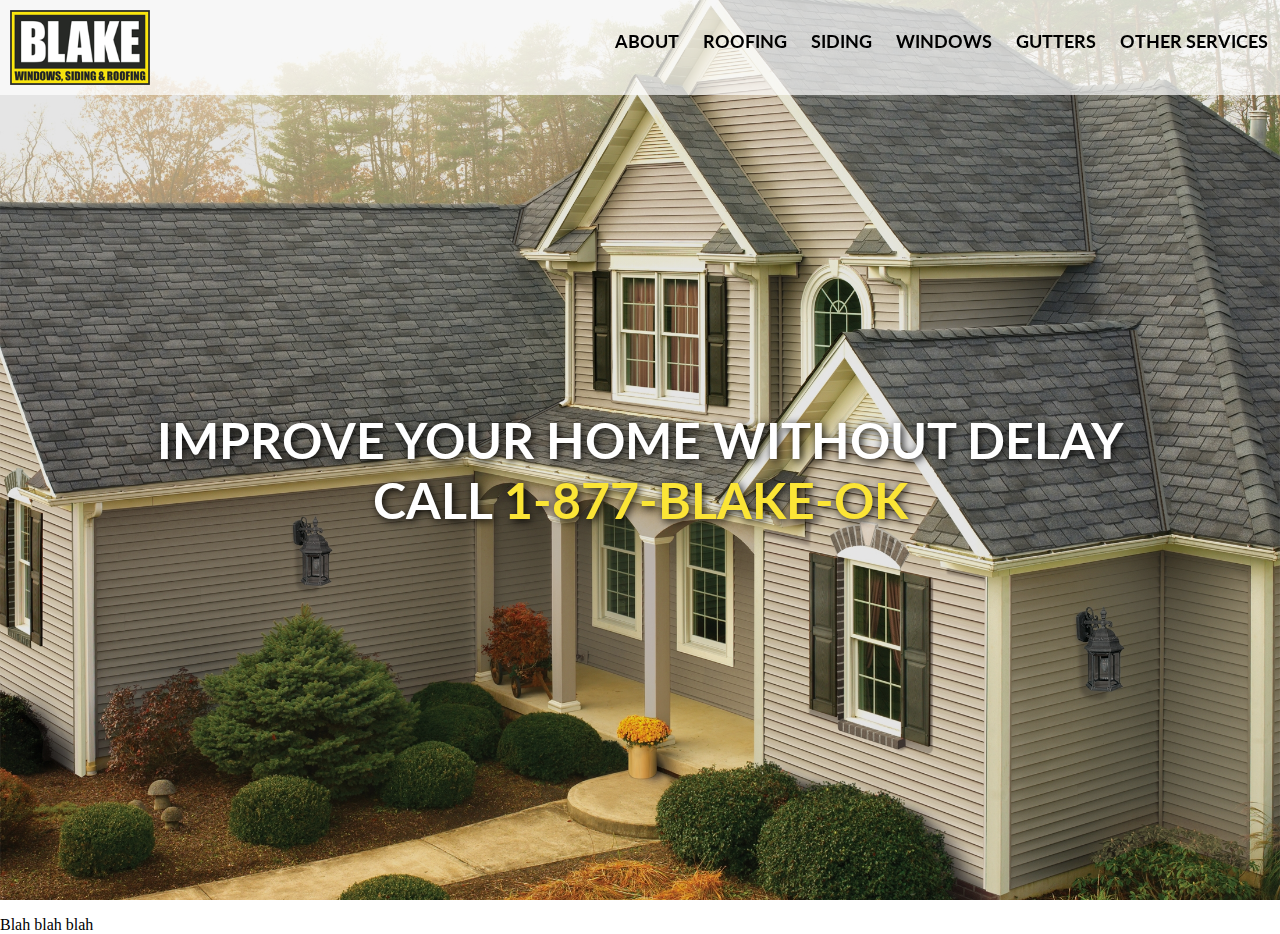
==== index.html @ ab502e1d "Finished main text and image styling" ====
<!doctype html>
<html>

<head>
	<title>Blake Windows, Siding, and Roofing</title>
	<link rel="stylesheet" type="text/css" href="css/styles.css"/>
	<link href='http://fonts.googleapis.com/css?family=Lato:100,300,400,700' rel='stylesheet' type='text/css'>
</head>

<body>
	<div id="topbar">
		<a id="logotag" href="index.html"><img id="logo" src="images/logo.png"></a>
		<div id="navbar">
			<ul class="list">
				<li class="line"><a class="shadow" href="info.php">ABOUT</a></li>
				<li class="line"><a class="shadow" href="vendors.php">ROOFING</a></li>
				<li class="line"><a class="shadow" href="schedule.php">SIDING</a></li>
				<li class="line"><a class="shadow" href="directions.php">WINDOWS</a></li>
				<li class="line"><a class="shadow" href="contact.php">GUTTERS</a></li>
				<li class="line"><a class="shadow" href="contact.php">OTHER SERVICES</a></li>
			</ul>
		</div>
	</div>
	<div id="mainpicdiv">
		<div id="background div">
		<!-- <img id="gafroof" src="images/gaf-roof-new.jpg"> -->
		<p id="maintext">IMPROVE YOUR HOME WITHOUT DELAY<br>
		CALL <span id="phone">1-877-BLAKE-OK</span></p>
		</div>
	</div>
	<div>
		<p>Blah blah blah</p>
	</div>


</body>
</html>
---- css/styles.css ----
body, html {
  margin:0;
  height: 100%;
}

#topbar{
padding-top: 10px;
  padding-bottom: 10px;
  padding-left: 10px;
  font-family: 'Lato', sans-serif;
  font-weight: 700;
  position: fixed;
  width: 100%;
  z-index: 3;
  background: rgba(255,255,255,0.7);
}

#logo{
	display: inline-block;
	vertical-align: middle;
	width: 140px;
}

#navbar{
	display: inline-block;
	font-family: 'Lato', sans-serif;
	padding-top: 20px;
	text-align: center;
	margin-right: 10px;
	float: right;
}


.line{
	float: left;
	padding-left: 12px;
	padding-right: 12px;
}

.shadow{
	color: black;
	text-decoration: none;
}

.shadow:hover{
	color: gray;
}

.list{
	list-style-type: none;
	font-size: 18px;
	padding: 0; 
	color: white;
	margin: 0;
}

#mainpicdiv{
	height: 100%;
	background: 	
		linear-gradient(
	      rgba(0, 0, 0, 0.1), 
	      rgba(0, 0, 0, 0.1)
	    ),
	    url(../images/gaf-roof-new.jpg) no-repeat center center;
	background-size: cover;

}

#gafroof{
	width: 100%;
	position: relative;
	top: -95px;
}

#maintext{
	text-align: center;
	text-shadow: 2px 2px 8px black;
	color: white;
	font-family: 'Lato', sans-serif;
	font-weight: 700;
	position:absolute;
	width: 1000px;
	margin-left: -500px;
    top:40%;
    left:50%;
    font-size: 50px;
}

#phone{
	color: #FBE536;
}
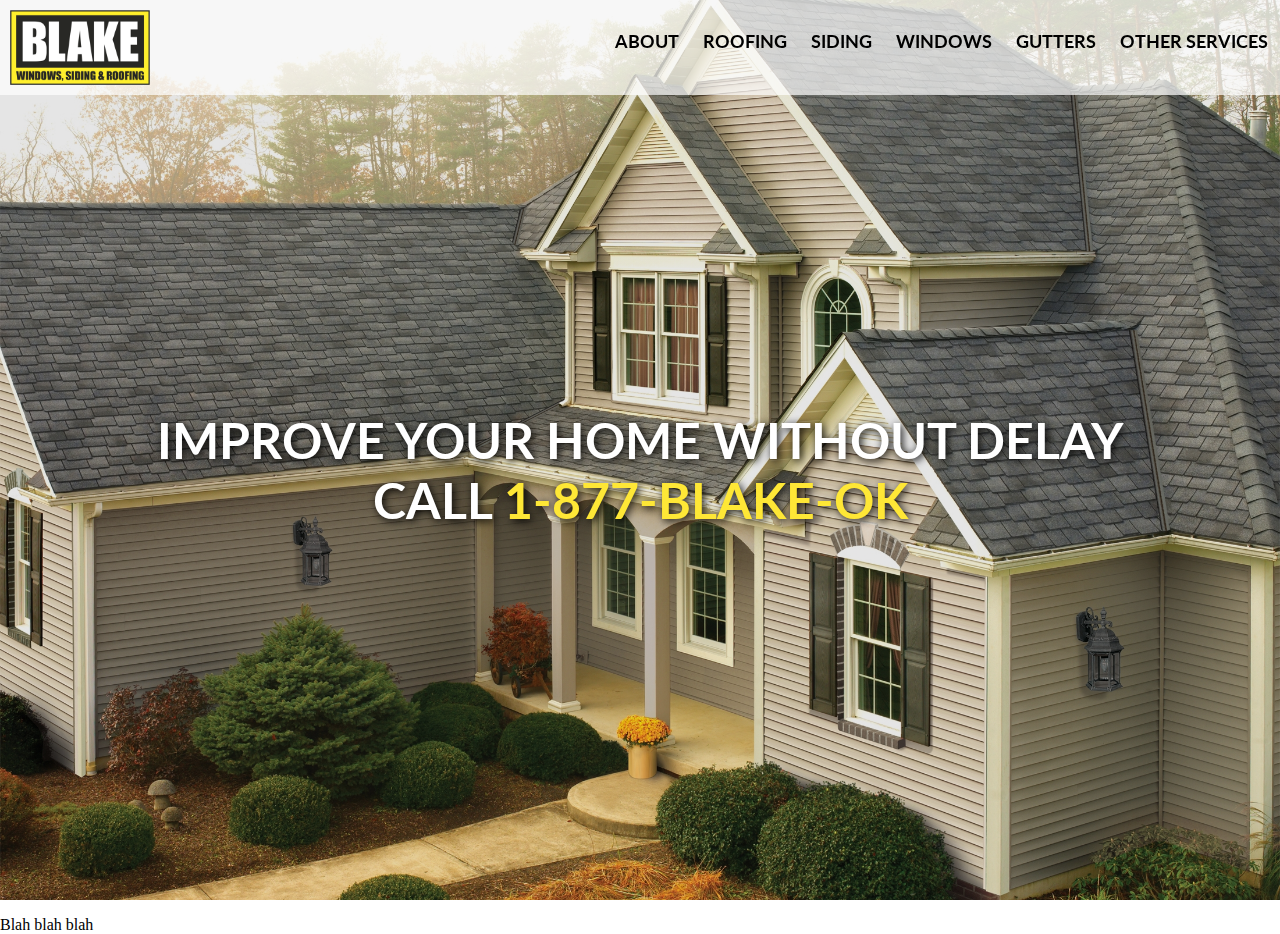
==== commit b5907b18: "Fixed main text resizing" ====
--- a/index.html
+++ b/index.html
@@ -5,6 +5,8 @@
 	<title>Blake Windows, Siding, and Roofing</title>
 	<link rel="stylesheet" type="text/css" href="css/styles.css"/>
 	<link href='http://fonts.googleapis.com/css?family=Lato:100,300,400,700' rel='stylesheet' type='text/css'>
+	<link rel="shortcut icon" href="images/favicon.png" type="image/x-icon">
+	<link rel="icon" href="images/favicon.png" type="image/x-icon">
 </head>
 
 <body>
@@ -22,11 +24,9 @@
 		</div>
 	</div>
 	<div id="mainpicdiv">
-		<div id="background div">
 		<!-- <img id="gafroof" src="images/gaf-roof-new.jpg"> -->
 		<p id="maintext">IMPROVE YOUR HOME WITHOUT DELAY<br>
 		CALL <span id="phone">1-877-BLAKE-OK</span></p>
-		</div>
 	</div>
 	<div>
 		<p>Blah blah blah</p>
--- a/css/styles.css
+++ b/css/styles.css
@@ -80,13 +80,13 @@
 	font-family: 'Lato', sans-serif;
 	font-weight: 700;
 	position:absolute;
-	width: 1000px;
-	margin-left: -500px;
+	width: 100%;
+	margin-left: -50%;
     top:40%;
     left:50%;
     font-size: 50px;
 }
 
 #phone{
-	color: #FBE536;
+	color: #FEE736;
 }
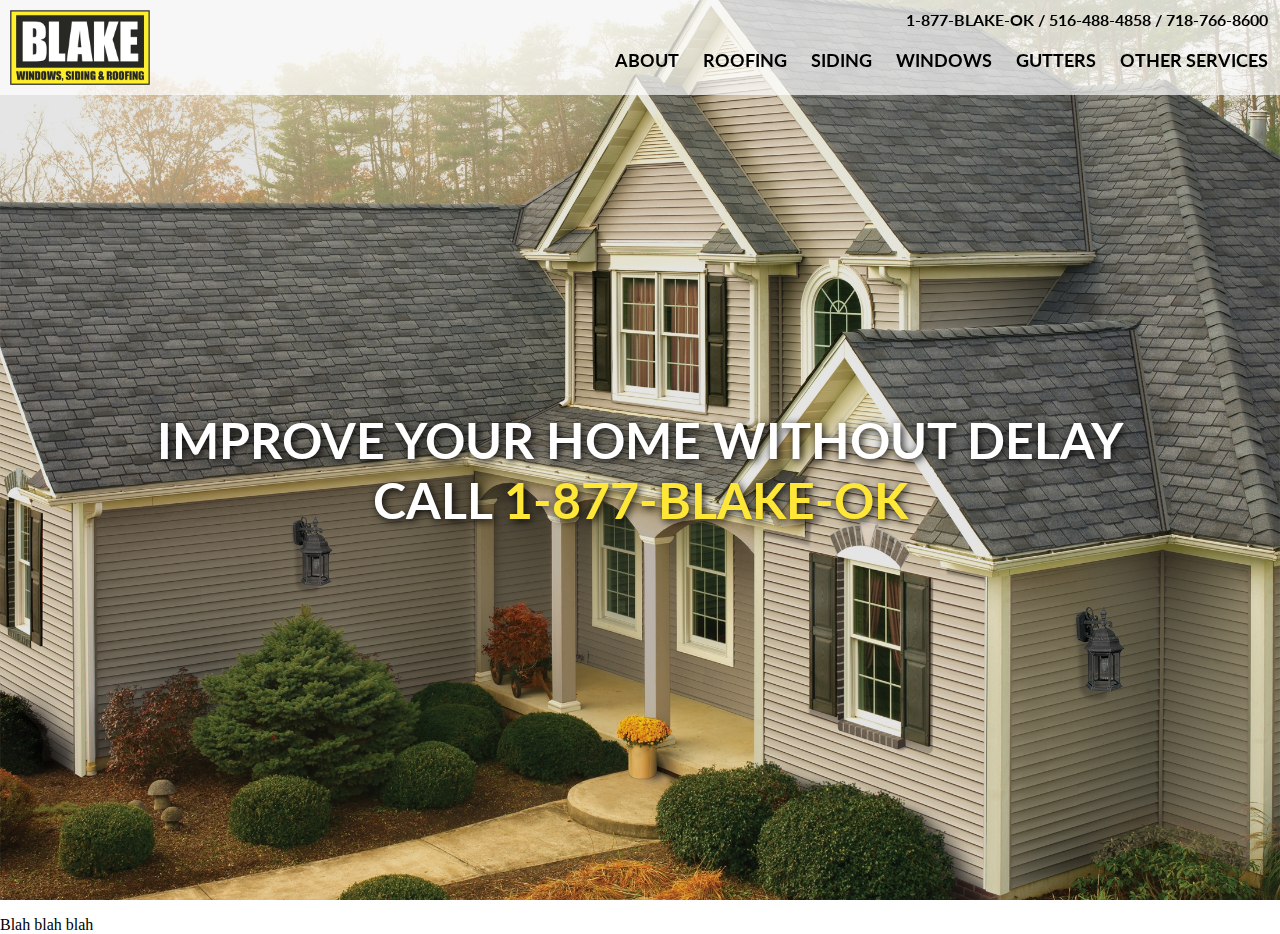
==== commit becfac38: "Added phone numbers on top of nav bar" ====
--- a/index.html
+++ b/index.html
@@ -13,6 +13,7 @@
 	<div id="topbar">
 		<a id="logotag" href="index.html"><img id="logo" src="images/logo.png"></a>
 		<div id="navbar">
+			<div id="numbers">1-877-BLAKE-OK / 516-488-4858 / 718-766-8600</div><br>
 			<ul class="list">
 				<li class="line"><a class="shadow" href="info.php">ABOUT</a></li>
 				<li class="line"><a class="shadow" href="vendors.php">ROOFING</a></li>
@@ -21,7 +22,7 @@
 				<li class="line"><a class="shadow" href="contact.php">GUTTERS</a></li>
 				<li class="line"><a class="shadow" href="contact.php">OTHER SERVICES</a></li>
 			</ul>
-		</div>
+		</div><br>
 	</div>
 	<div id="mainpicdiv">
 		<!-- <img id="gafroof" src="images/gaf-roof-new.jpg"> -->
--- a/css/styles.css
+++ b/css/styles.css
@@ -25,7 +25,6 @@
 #navbar{
 	display: inline-block;
 	font-family: 'Lato', sans-serif;
-	padding-top: 20px;
 	text-align: center;
 	margin-right: 10px;
 	float: right;
@@ -51,8 +50,8 @@
 	list-style-type: none;
 	font-size: 18px;
 	padding: 0; 
-	color: white;
 	margin: 0;
+	float: right;
 }
 
 #mainpicdiv{
@@ -90,3 +89,11 @@
 #phone{
 	color: #FEE736;
 }
+
+#numbers{
+	float: right;
+	font-size: 16px;
+	padding-left: 12px;
+	padding-right: 12px;
+	padding-bottom: 20px;
+}
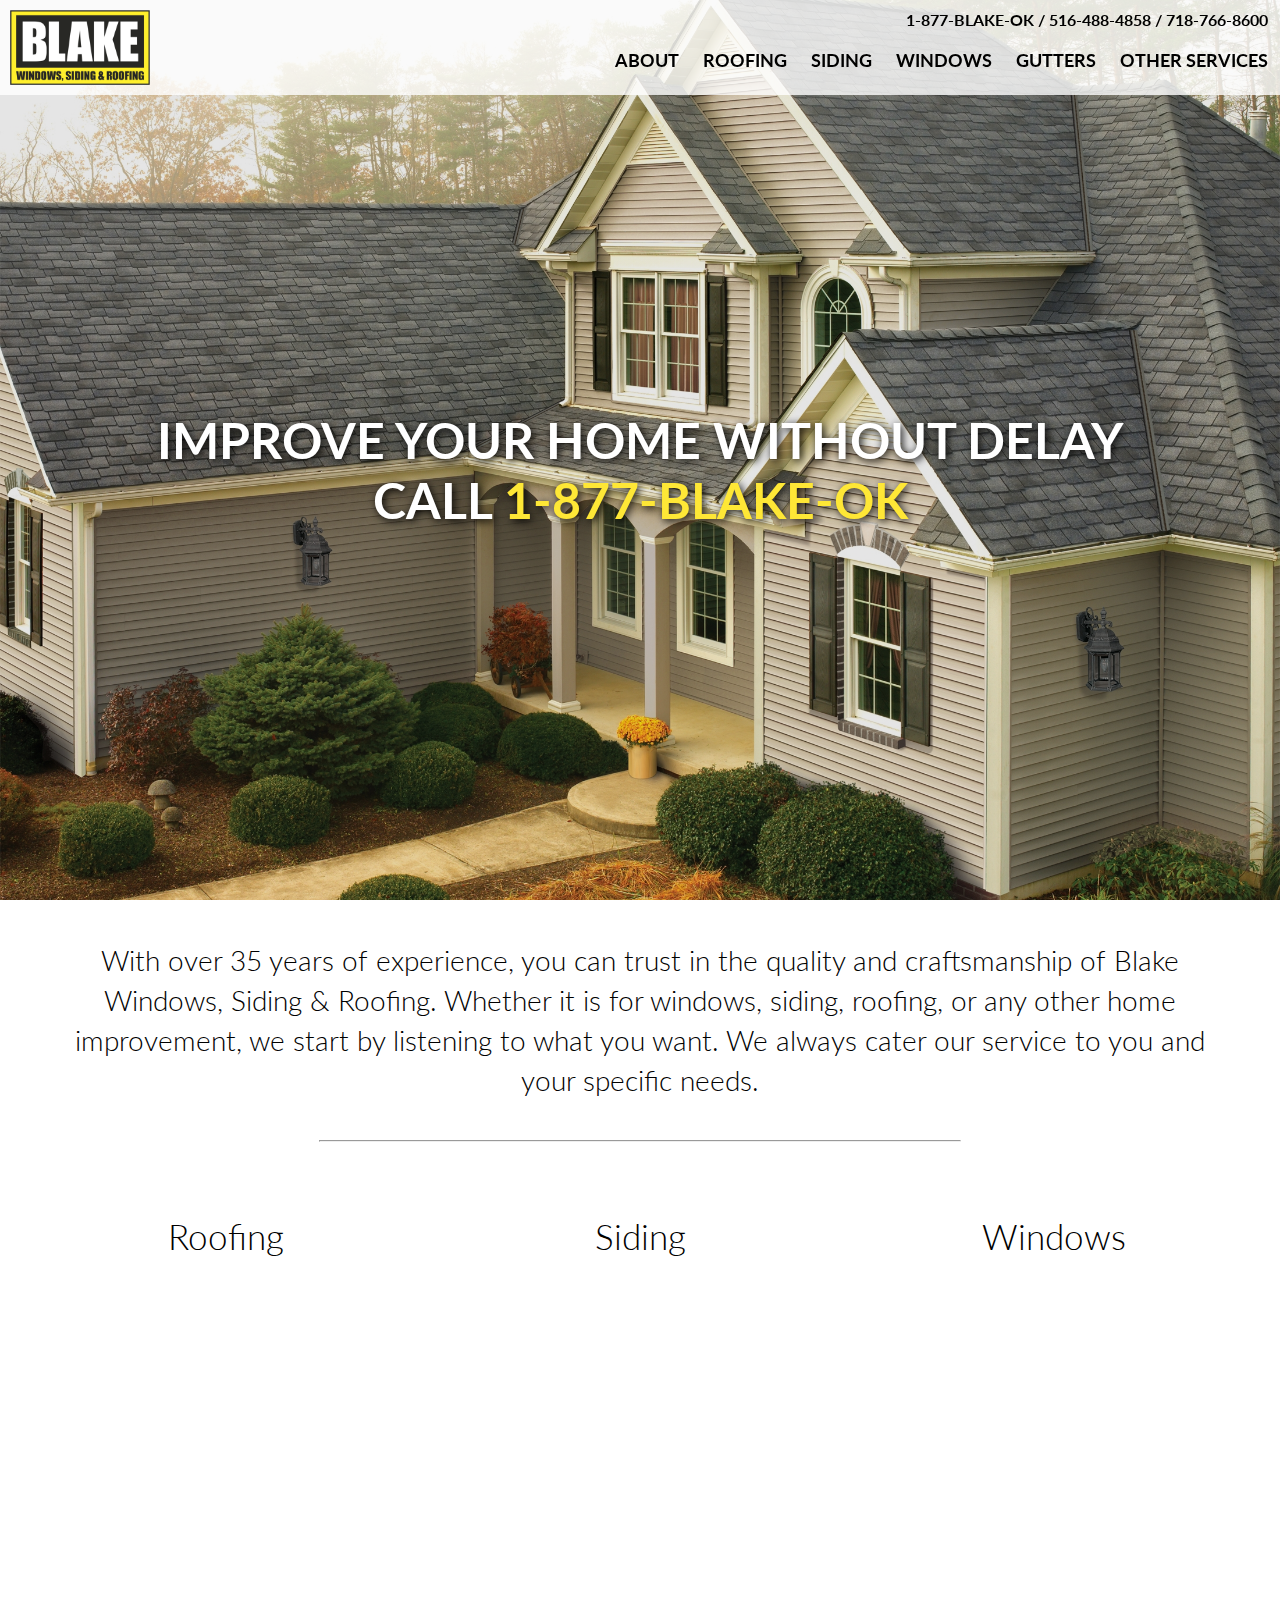
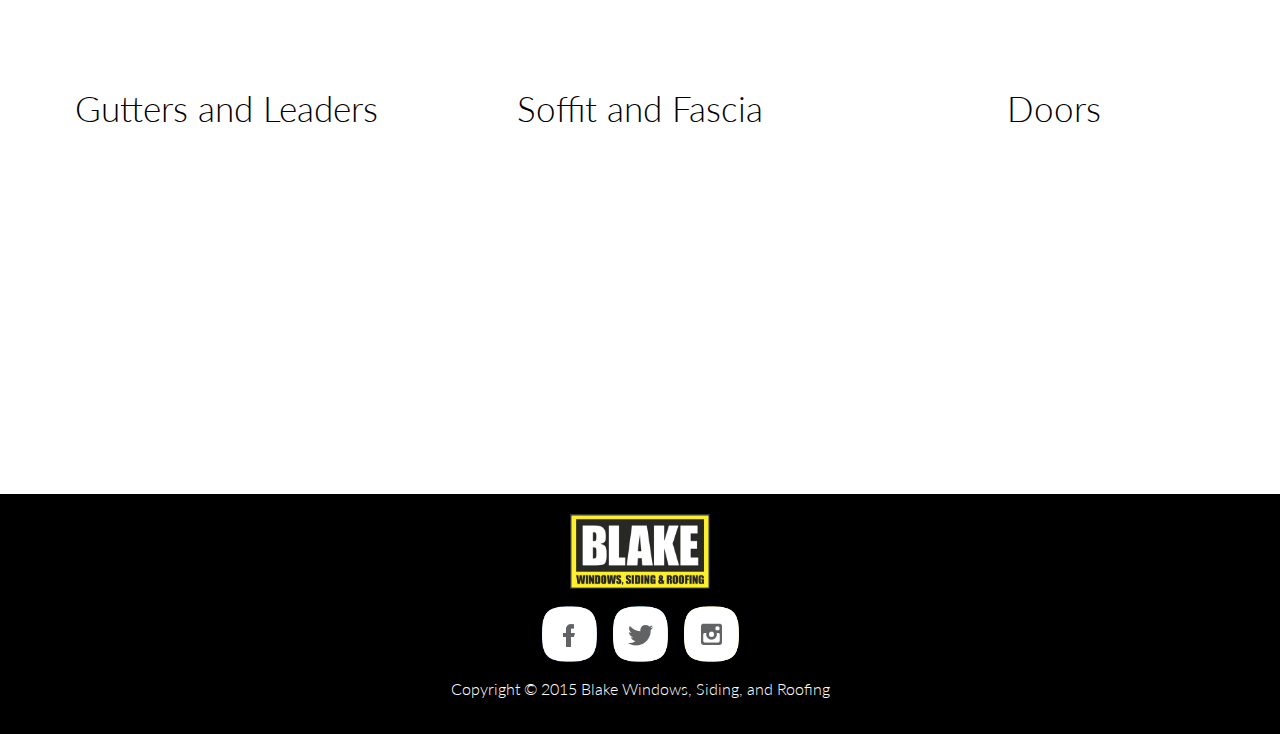
==== commit 278659fb: "Added footer and transitions for icons" ====
--- a/index.html
+++ b/index.html
@@ -7,11 +7,14 @@
 	<link href='http://fonts.googleapis.com/css?family=Lato:100,300,400,700' rel='stylesheet' type='text/css'>
 	<link rel="shortcut icon" href="images/favicon.png" type="image/x-icon">
 	<link rel="icon" href="images/favicon.png" type="image/x-icon">
+
+	<script src="js/classie.js"></script>
+	<script src="js/smaller.js"></script>
 </head>
 
 <body>
 	<div id="topbar">
-		<a id="logotag" href="index.html"><img id="logo" src="images/logo.png"></a>
+		<a href="index.html"><img id="logo" src="images/logo.png"></a>
 		<div id="navbar">
 			<div id="numbers">1-877-BLAKE-OK / 516-488-4858 / 718-766-8600</div><br>
 			<ul class="list">
@@ -29,9 +32,63 @@
 		<p id="maintext">IMPROVE YOUR HOME WITHOUT DELAY<br>
 		CALL <span id="phone">1-877-BLAKE-OK</span></p>
 	</div>
-	<div>
-		<p>Blah blah blah</p>
+	<div id="frontblurb">
+		<p id="blurbtext">With over 35 years of experience, you can trust in the quality and craftsmanship of Blake Windows, Siding & Roofing. Whether it is for windows, siding, roofing, or any other home improvement, we start by listening to what you want. We always cater our service to you and your specific needs.</p>
 	</div>
+	<hr width="50%">
+	<div id="serviceslist">
+		<div class="servicediv">
+			<a href="roofing.html" class="apic"><p>Roofing</p></a>
+			<a href="roofing.html"><div class="img" style="background-image:url('images/roof1.jpg')"></div></a>
+		</div>
+		<div class="servicediv">
+			<a href="siding.html" class="apic"><p>Siding</p></a>
+			<a href="siding.html"><div class="img" style="background-image:url('images/siding1.jpg')"></div></a>
+		</div>
+		<div class="servicediv">
+			<a href="windows.html" class="apic"><p>Windows</p></a>
+			<div class="img" style="background-image:url('images/windows1.jpg')"></div>
+		</div>
+		<div class="servicediv">
+			<a href="gutters.html" class="apic"><p>Gutters and Leaders</p></a>
+			<a href="gutters.html"><div class="img" style="background-image:url('images/guttersleaders.jpg')"></div></a>
+		</div>
+		<div class="servicediv">
+			<a href="soffit.html" class="apic"><p>Soffit and Fascia</p></a>
+			<a href="soffit.html"><div class="img" style="background-image:url('images/soffitfascia.jpg')"></div></a>
+		</div>
+		<div class="servicediv">
+			<a href="doors.html" class="apic"><p>Doors</p></a>
+			<a href="doors.html"><div class="img" style="background-image:url('images/roof1.jpg')"></div></a>
+		</div>
+	</div>
+
+	<footer>
+		<img id="footerlogo" src="images/logo.png"><br>
+		<table>
+			<tr>
+				<td>
+					<a href="#">
+					<img class="facebook" src="images/facebookcolor.png">
+					<img class="facebookbw" src="images/facebookbw.png">
+					</a>
+				</td>
+				<td>
+					<a href="#">
+					<img class="twitter" src="images/twittercolor.png">
+					<img class="twitterbw" src="images/twitterbw.png">
+					</a>
+				</td>
+				<td>
+					<a href="#">
+					<img class="insta" src="images/instacolor.png">
+					<img class="instabw" src="images/instabw.png">
+					</a>
+				</td>
+			</tr>
+		</table>
+		<p id="copy">Copyright &copy; 2015 Blake Windows, Siding, and Roofing</p>
+	</footer>
 
 
 </body>
--- a/css/styles.css
+++ b/css/styles.css
@@ -5,21 +5,44 @@
 }
 
 #topbar{
-padding-top: 10px;
-  padding-bottom: 10px;
-  padding-left: 10px;
-  font-family: 'Lato', sans-serif;
-  font-weight: 700;
-  position: fixed;
-  width: 100%;
-  z-index: 3;
-  background: rgba(255,255,255,0.7);
+	padding-top: 10px;
+	padding-bottom: 10px;
+	padding-left: 10px;
+	font-family: 'Lato', sans-serif;
+	font-weight: 700;
+	position: fixed;
+	width: 100%;
+	z-index: 3;
+	background: rgba(255,255,255,0.8);
+	-webkit-transition: all 0.3s;
+    -moz-transition: all 0.3s;
+    -ms-transition: all 0.3s;
+    -o-transition: all 0.3s;
+    transition: all 0.3s;
+}
+
+#topbar.smaller{
+	background: rgba(255,255,255,0.95);
+}
+
+#topbar.smaller #logo{
+	width: 100px;
+}
+
+#topbar.smaller #numbers{
+	padding-bottom: 10px;
+	font-size: 14px;
 }
 
 #logo{
 	display: inline-block;
 	vertical-align: middle;
 	width: 140px;
+	-webkit-transition: all 0.3s;
+    -moz-transition: all 0.3s;
+    -ms-transition: all 0.3s;
+    -o-transition: all 0.3s;
+    transition: all 0.3s;
 }
 
 #navbar{
@@ -27,9 +50,9 @@
 	font-family: 'Lato', sans-serif;
 	text-align: center;
 	margin-right: 10px;
+	font-size: 18px;
 	float: right;
 }
-
 
 .line{
 	float: left;
@@ -48,10 +71,22 @@
 
 .list{
 	list-style-type: none;
-	font-size: 18px;
 	padding: 0; 
 	margin: 0;
 	float: right;
+}
+
+#numbers{
+	float: right;
+	font-size: 16px;
+	padding-left: 12px;
+	padding-right: 12px;
+	padding-bottom: 20px;
+	-webkit-transition: all 0.3s;
+    -moz-transition: all 0.3s;
+    -ms-transition: all 0.3s;
+    -o-transition: all 0.3s;
+    transition: all 0.3s;
 }
 
 #mainpicdiv{
@@ -90,10 +125,198 @@
 	color: #FEE736;
 }
 
-#numbers{
-	float: right;
-	font-size: 16px;
-	padding-left: 12px;
-	padding-right: 12px;
+#frontblurb{
+	margin-left: 50px;
+	margin-right: 50px;
+}
+
+#blurbtext{
+	text-align: center;
+	font-family: 'Lato', sans-serif;
+	font-weight: 300;
+	font-size: 28px;
+	line-height: 40px;
+	margin-top: 40px;
+	margin-bottom: 40px;
+}
+
+#serviceslist{
+	text-align: center;
+}
+
+.servicediv{
+	display: inline-block;
+	padding: 30px;
+	vertical-align: middle;
+}
+
+.servpic{
+	width: 100%;
+	height: 100%;
+}
+
+.img{
+	width: 350px;
+    height: 300px;
+    background-position: 50% 50%;
+    background-repeat: no-repeat;
+    background-size: cover;
+}
+
+.apic{
+	font-family: 'Lato', sans-serif;
+	font-weight: 300;
+	text-decoration: none;
+	color: black;
+	font-size: 35px;
+}
+
+@media screen and (max-width: 1255px){
+	.img{
+		width: 300px;
+		height: 250px;
+	}
+}
+
+@media screen and (max-width: 1110px){
+	.img{
+		width: 275px;
+		height: 225px;
+	}
+
+	.apic{
+		font-size: 30px;
+	}
+}
+
+@media screen and (max-width: 1028px){
+	.img{
+		width: 250px;
+		height: 200px;
+	}
+
+	.apic{
+		font-size: 25px;
+	}
+}
+
+@media screen and (max-width: 952px){
+	.img{
+		width: 300px;
+		height: 250px;
+	}
+
+	.apic{
+		font-size: 30px;
+	}
+}
+
+@media screen and (max-width: 739px){
+	.img{
+		width: 250px;
+		height: 200px;
+	}
+
+	.apic{
+		font-size: 28px;
+	}
+}
+
+footer{
+	width: 100%;
+	background-color: black;
+	text-align: center;
+	padding-top: 20px;
 	padding-bottom: 20px;
 }
+
+#footerlogo{
+	width: 140px;
+	text-align: center;
+	padding-bottom: 10px;
+}
+
+#copy{
+	color: white;
+	font-family: 'Lato', sans-serif;
+	font-weight: 300;
+	margin-top: 10px;
+}
+
+.facebookbw {
+	display: inline-block;
+	position: relative;
+	width: 55px;
+	-webkit-transition: all 0.5s;
+	-moz-transition: all 0.5s;
+	-o-transition: all 0.5s;
+	transition: all .5s;
+}
+
+.facebook {
+	position: absolute;
+	width: 55px;
+}
+
+.facebookbw:hover{
+	opacity: 0;
+	-webkit-transition: all 0.5s;
+	-moz-transition: all 0.5s;
+	-o-transition: all 0.5s;
+	transition: all .5s;
+}
+
+.twitterbw {
+	display: inline-block;
+	position: relative;
+	width: 55px;
+	-webkit-transition: all 0.5s;
+	-moz-transition: all 0.5s;
+	-o-transition: all 0.5s;
+	transition: all .5s;
+}
+
+.twitter {
+	position: absolute;
+	width: 55px;
+}
+
+.twitterbw:hover{
+	opacity: 0;
+	-webkit-transition: all 0.5s;
+	-moz-transition: all 0.5s;
+	-o-transition: all 0.5s;
+	transition: all .5s;
+}
+
+.instabw {
+	display: inline-block;
+	position: relative;
+	width: 55px;
+	-webkit-transition: all 0.5s;
+	-moz-transition: all 0.5s;
+	-o-transition: all 0.5s;
+	transition: all .5s;
+}
+
+.insta{
+	position: absolute;
+	width: 55px;
+}
+
+.instabw:hover{
+	opacity: 0;
+	-webkit-transition: all 0.5s;
+	-moz-transition: all 0.5s;
+	-o-transition: all 0.5s;
+	transition: all .5s;
+}
+
+table{
+	margin: 0 auto;
+}
+
+td{
+	padding-left: 7px;
+	padding-right: 7px;
+}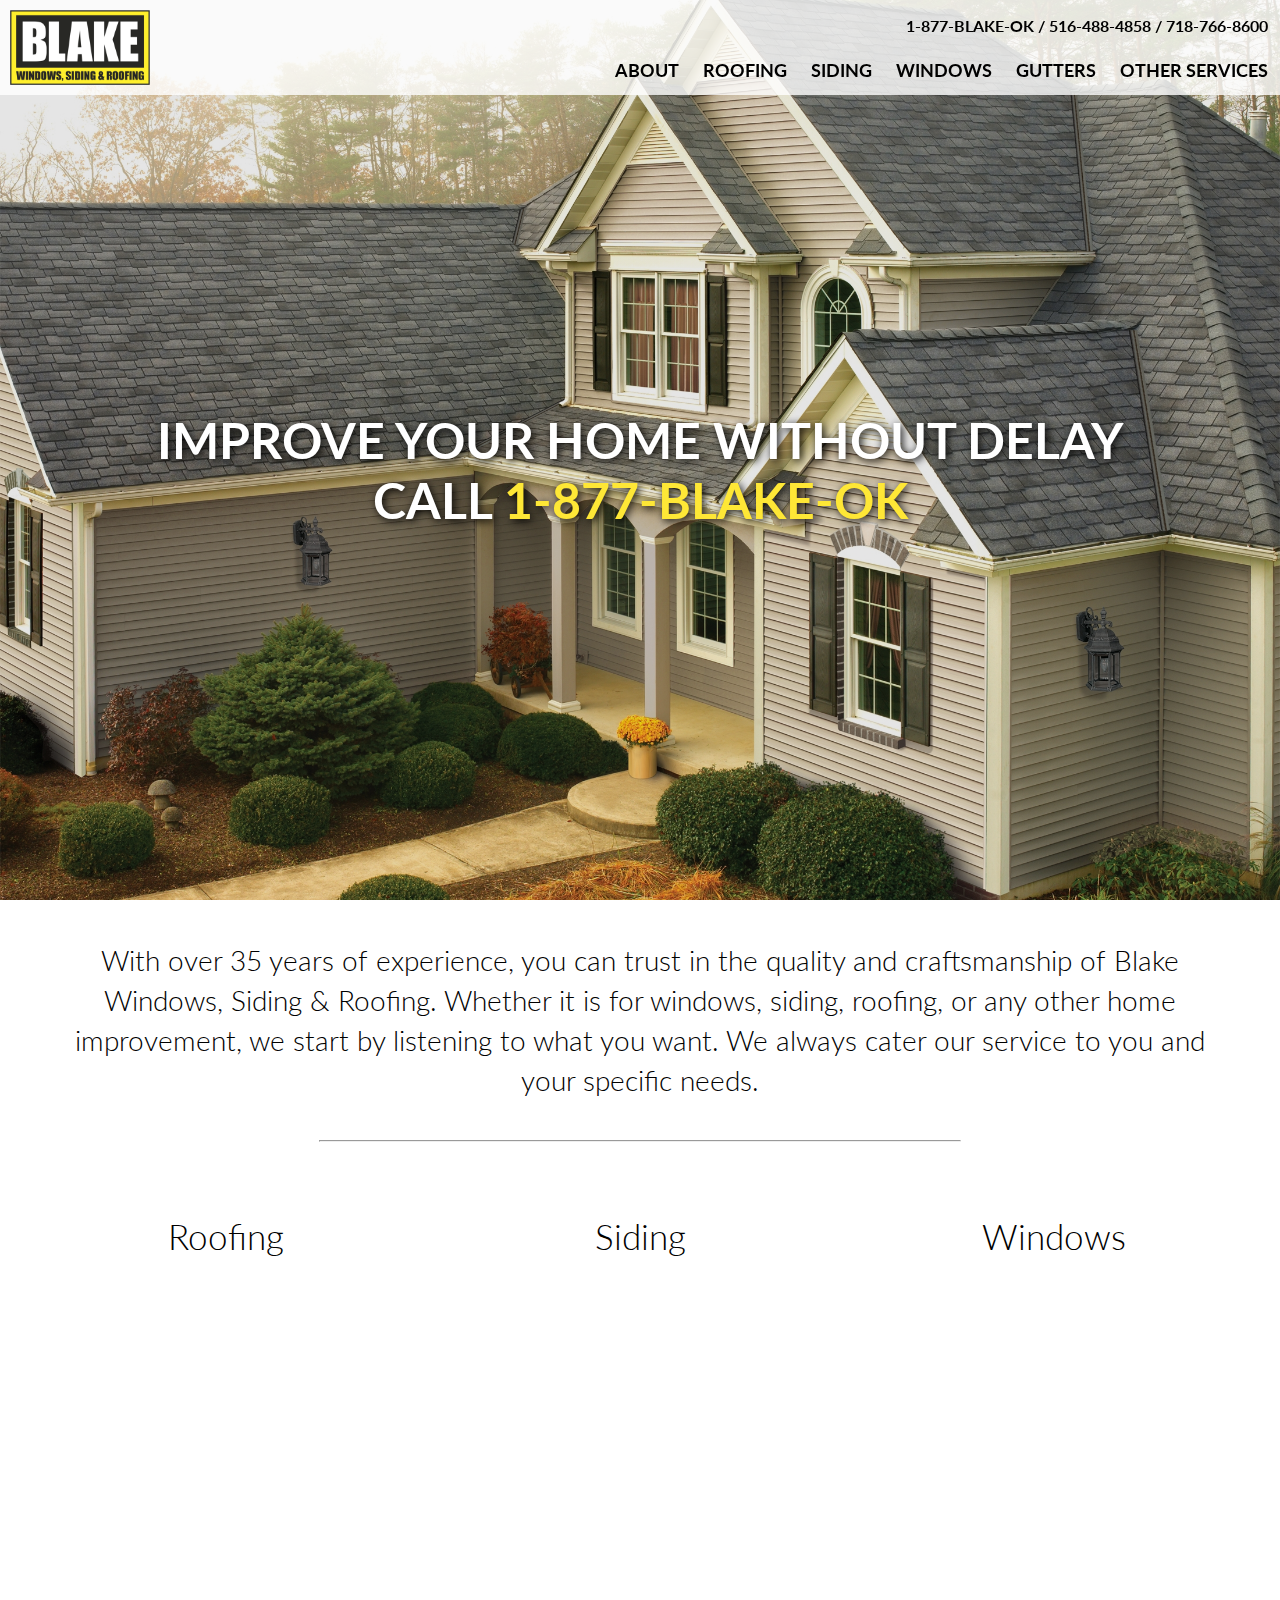
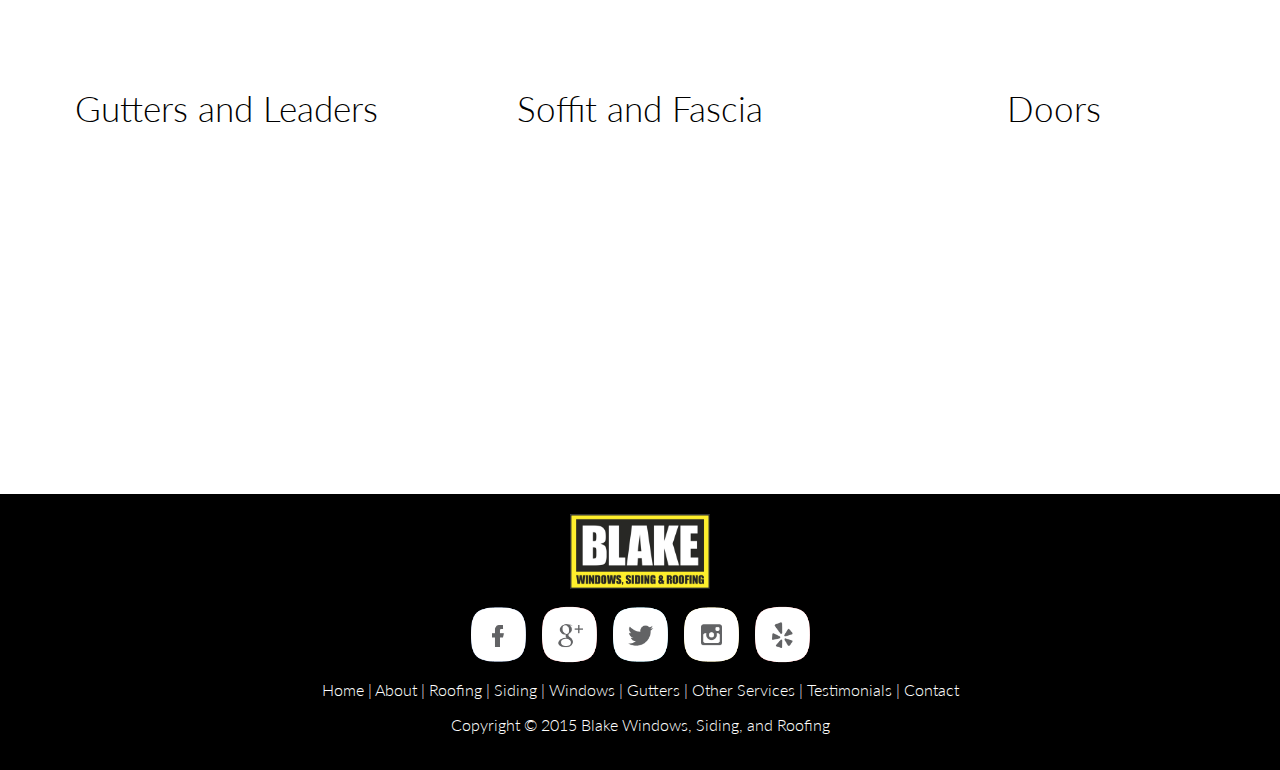
==== commit d3356624: "Added dropdown menu" ====
--- a/index.html
+++ b/index.html
@@ -19,16 +19,21 @@
 			<div id="numbers">1-877-BLAKE-OK / 516-488-4858 / 718-766-8600</div><br>
 			<ul class="list">
 				<li class="line"><a class="shadow" href="info.php">ABOUT</a></li>
-				<li class="line"><a class="shadow" href="vendors.php">ROOFING</a></li>
-				<li class="line"><a class="shadow" href="schedule.php">SIDING</a></li>
-				<li class="line"><a class="shadow" href="directions.php">WINDOWS</a></li>
+				<li class="line"><a class="shadow" href="roofing.html">ROOFING</a></li>
+				<li class="line"><a class="shadow" href="siding.html">SIDING</a></li>
+				<li class="line"><a class="shadow" href="windows.html">WINDOWS</a></li>
 				<li class="line"><a class="shadow" href="contact.php">GUTTERS</a></li>
-				<li class="line"><a class="shadow" href="contact.php">OTHER SERVICES</a></li>
+				<li class="line" id="dropdown" ><a class="shadow" href="contact.php">OTHER SERVICES</a>
+					<ul id="subul">
+						<li class="subdrop" id="first">Test</li>
+						<li class="subdrop">Test</li>
+						<li class="subdrop">Test</li>
+					</ul>
+				</li>
 			</ul>
 		</div><br>
 	</div>
 	<div id="mainpicdiv">
-		<!-- <img id="gafroof" src="images/gaf-roof-new.jpg"> -->
 		<p id="maintext">IMPROVE YOUR HOME WITHOUT DELAY<br>
 		CALL <span id="phone">1-877-BLAKE-OK</span></p>
 	</div>
@@ -75,6 +80,12 @@
 				</td>
 				<td>
 					<a href="#">
+					<img class="google" src="images/googlecolor.png">
+					<img class="googlebw" src="images/googlebw.png">
+					</a>
+				</td>
+				<td>
+					<a href="#">
 					<img class="twitter" src="images/twittercolor.png">
 					<img class="twitterbw" src="images/twitterbw.png">
 					</a>
@@ -85,8 +96,26 @@
 					<img class="instabw" src="images/instabw.png">
 					</a>
 				</td>
+
+				<td>
+					<a href="#">
+					<img class="yelp" src="images/yelpcolor.png">
+					<img class="yelpbw" src="images/yelpbw.png">
+					</a>
+				</td>
 			</tr>
 		</table>
+		<p id="copy">
+			<a href="index.html">Home</a> | 
+			<a href="about.html">About</a> | 
+			<a href="roofing.html">Roofing</a> | 
+			<a href="siding.html">Siding</a> | 
+			<a href="windows.html">Windows</a> | 
+			<a href="gutters.html">Gutters</a> | 
+			<a href="other.html">Other Services</a> | 
+			<a href="testimonials.html">Testimonials</a> | 
+			<a href="contact.html">Contact</a>
+		</p>
 		<p id="copy">Copyright &copy; 2015 Blake Windows, Siding, and Roofing</p>
 	</footer>
 
--- a/css/styles.css
+++ b/css/styles.css
@@ -58,6 +58,7 @@
 	float: left;
 	padding-left: 12px;
 	padding-right: 12px;
+	position: relative;
 }
 
 .shadow{
@@ -67,6 +68,49 @@
 
 .shadow:hover{
 	color: gray;
+}
+
+#subul{
+	padding: 0;
+	position: absolute;
+	top: 22px;
+	left: 12px;
+	width: 146px;
+	padding-top: 14px;
+	-webkit-box-shadow: none;
+	-moz-box-shadow: none;
+	box-shadow: none;
+	visibility: hidden;
+	opacity: 0;
+/*	filter:alpha(opacity=0);*/
+	-webkit-transition: all .2s;
+	-moz-transition: all .2s;
+	-ms-transition: all .2s;
+	-o-transition: all .2s;
+	transition: all .2s;
+}
+
+#dropdown:hover #subul{
+	visibility: visible;
+	opacity: 1;
+/*	filter:alpha(opacity=100);*/
+	-webkit-transition: all .2s;
+	-moz-transition: all .2s;
+	-ms-transition: all .2s;
+	-o-transition: all .2s;
+	transition: all .2s;
+}
+
+.subdrop{
+	background: rgba(255,255,255,0.8);
+	display: block; 
+	color: black;
+	padding-top: 5px;
+	padding-bottom: 5px;
+}
+
+.subdrop:hover{
+	background: rgba(255,255,255,0.8);
 }
 
 .list{
@@ -81,7 +125,8 @@
 	font-size: 16px;
 	padding-left: 12px;
 	padding-right: 12px;
-	padding-bottom: 20px;
+	padding-bottom: 24px;
+	padding-top: 6px;
 	-webkit-transition: all 0.3s;
     -moz-transition: all 0.3s;
     -ms-transition: all 0.3s;
@@ -243,6 +288,20 @@
 	margin-top: 10px;
 }
 
+#copy a{
+	color: white;
+	text-decoration: none;
+}
+
+#copy a:hover{
+	text-decoration: underline;
+}
+
+#copy a:visited{
+	color: white;
+	text-decoration: none;
+}
+
 .facebookbw {
 	display: inline-block;
 	position: relative;
@@ -305,6 +364,52 @@
 }
 
 .instabw:hover{
+	opacity: 0;
+	-webkit-transition: all 0.5s;
+	-moz-transition: all 0.5s;
+	-o-transition: all 0.5s;
+	transition: all .5s;
+}
+
+.googlebw {
+	display: inline-block;
+	position: relative;
+	width: 55px;
+	-webkit-transition: all 0.5s;
+	-moz-transition: all 0.5s;
+	-o-transition: all 0.5s;
+	transition: all .5s;
+}
+
+.google{
+	position: absolute;
+	width: 55px;
+}
+
+.googlebw:hover{
+	opacity: 0;
+	-webkit-transition: all 0.5s;
+	-moz-transition: all 0.5s;
+	-o-transition: all 0.5s;
+	transition: all .5s;
+}
+
+.yelpbw {
+	display: inline-block;
+	position: relative;
+	width: 55px;
+	-webkit-transition: all 0.5s;
+	-moz-transition: all 0.5s;
+	-o-transition: all 0.5s;
+	transition: all .5s;
+}
+
+.yelp{
+	position: absolute;
+	width: 55px;
+}
+
+.yelpbw:hover{
 	opacity: 0;
 	-webkit-transition: all 0.5s;
 	-moz-transition: all 0.5s;
@@ -319,4 +424,74 @@
 td{
 	padding-left: 7px;
 	padding-right: 7px;
-}+}
+
+/*------SIDING PAGE------*/
+#resttopbar{
+	padding-top: 10px;
+	padding-bottom: 10px;
+	padding-left: 10px;
+	font-family: 'Lato', sans-serif;
+	font-weight: 700;
+	position: fixed;
+	width: 100%;
+	z-index: 3;
+	background: rgba(255,255,255,0.8);
+	-webkit-transition: all 0.3s;
+    -moz-transition: all 0.3s;
+    -ms-transition: all 0.3s;
+    -o-transition: all 0.3s;
+    transition: all 0.3s;
+	background: rgba(255,255,255,0.95);
+}
+
+#resttopbar #logo{
+	width: 100px;
+}
+
+#resttopbar #numbers{
+	padding-bottom: 10px;
+	font-size: 14px;
+}
+
+#mainsidingpic{
+	height: 50%;
+	background: 	
+		linear-gradient(
+	      rgba(0, 0, 0, 0.1), 
+	      rgba(0, 0, 0, 0.1)
+	    ),
+	    url(../images/siding2.jpg) no-repeat;
+	background-size: cover;
+	background-position: 50% 30%;
+}
+
+#restmaintext{
+	text-align: center;
+	text-shadow: 2px 2px 8px black;
+	color: white;
+	font-family: 'Lato', sans-serif;
+	font-weight: 700;
+	position:absolute;
+	width: 100%;
+	margin-left: -50%;
+    top:20%;
+    left:50%;
+    font-size: 50px;
+}
+
+/*------WINDOWS PAGE------*/
+
+#mainwindowspic{
+	height: 50%;
+	background: 	
+		linear-gradient(
+	      rgba(0, 0, 0, 0.1), 
+	      rgba(0, 0, 0, 0.1)
+	    ),
+	    url(../images/pellawindows.jpg) no-repeat;
+	background-size: cover;
+	background-position: 50% 40%;
+}
+
+
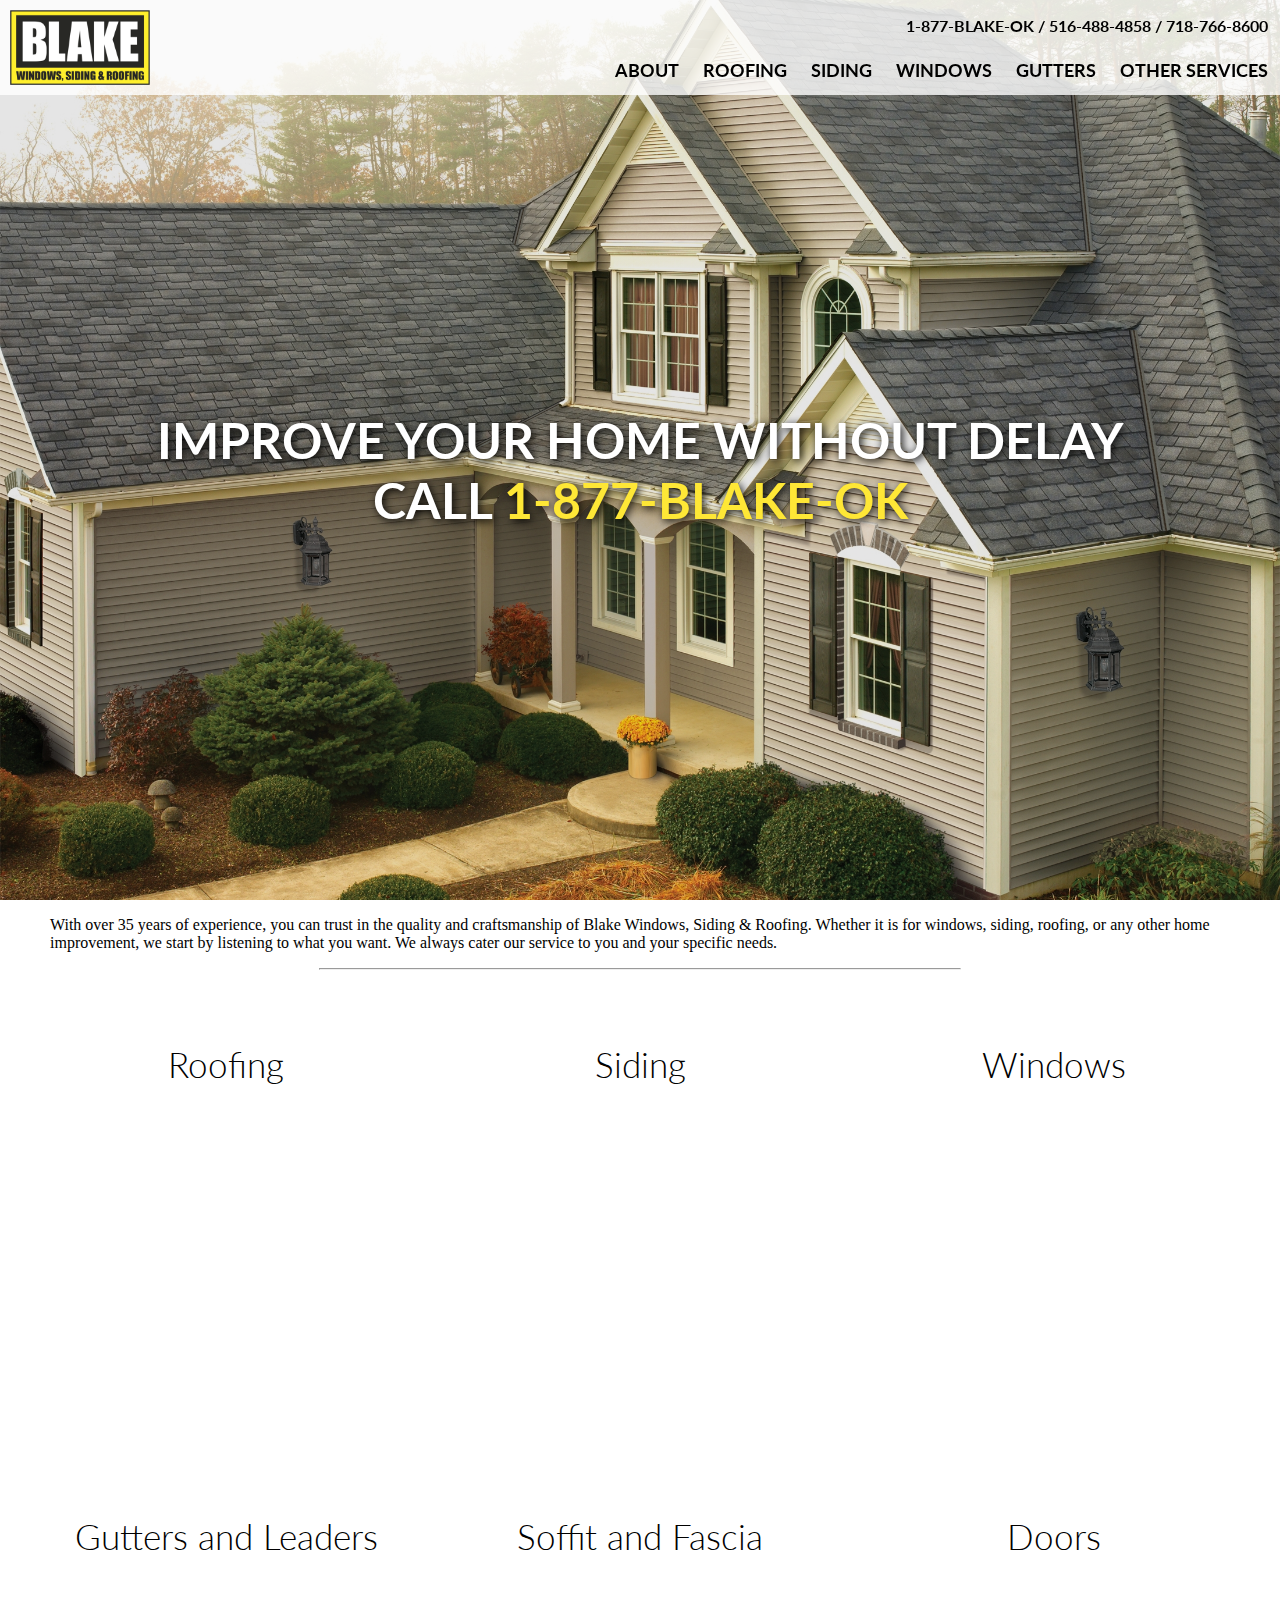
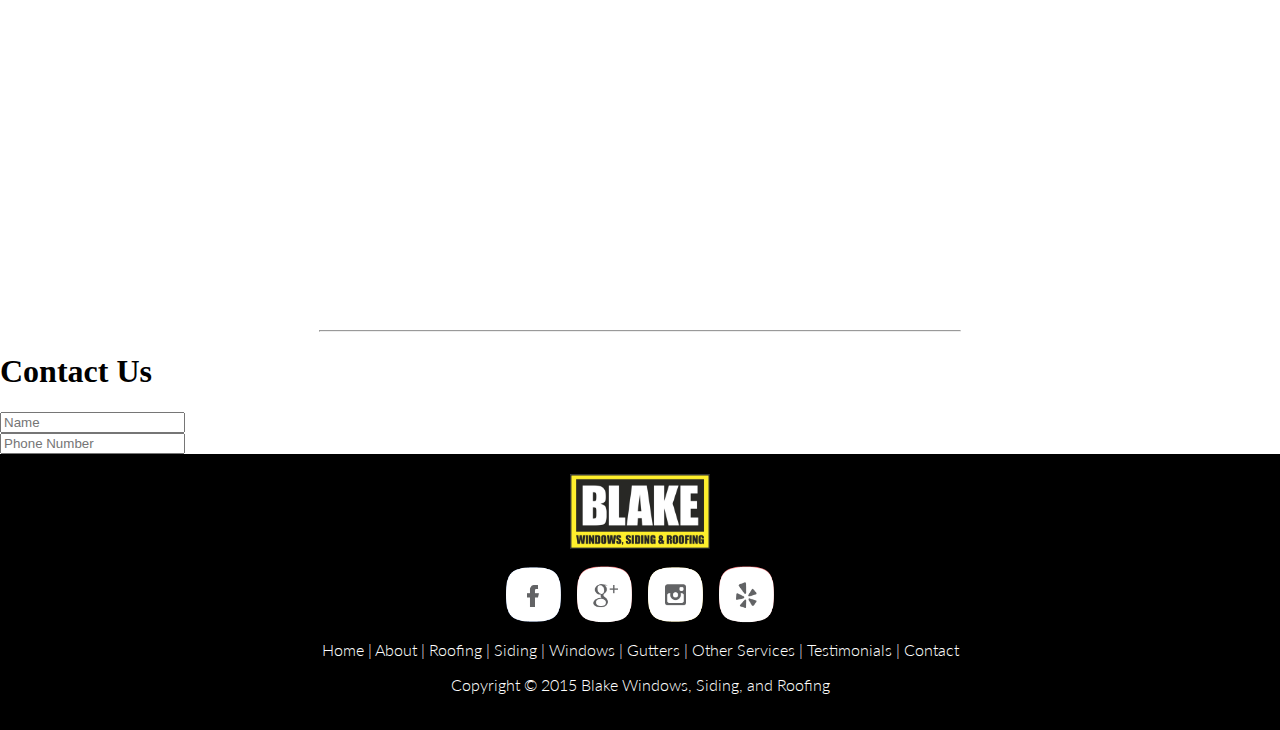
==== commit e02b6e1d: "Phone number fill in" ====
--- a/index.html
+++ b/index.html
@@ -8,8 +8,11 @@
 	<link rel="shortcut icon" href="images/favicon.png" type="image/x-icon">
 	<link rel="icon" href="images/favicon.png" type="image/x-icon">
 
+	<script src="https://ajax.googleapis.com/ajax/libs/jquery/1.11.3/jquery.min.js"></script>
 	<script src="js/classie.js"></script>
 	<script src="js/smaller.js"></script>
+	<script src="js/jquery.maskedinput.js"></script>
+	<script src="js/script.js"></script>
 </head>
 
 <body>
@@ -38,7 +41,7 @@
 		CALL <span id="phone">1-877-BLAKE-OK</span></p>
 	</div>
 	<div id="frontblurb">
-		<p id="blurbtext">With over 35 years of experience, you can trust in the quality and craftsmanship of Blake Windows, Siding & Roofing. Whether it is for windows, siding, roofing, or any other home improvement, we start by listening to what you want. We always cater our service to you and your specific needs.</p>
+		<p class="blurbtext">With over 35 years of experience, you can trust in the quality and craftsmanship of Blake Windows, Siding & Roofing. Whether it is for windows, siding, roofing, or any other home improvement, we start by listening to what you want. We always cater our service to you and your specific needs.</p>
 	</div>
 	<hr width="50%">
 	<div id="serviceslist">
@@ -68,6 +71,13 @@
 		</div>
 	</div>
 
+	<hr width="50%">
+	<div>
+		<h1 class="blurbtext">Contact Us</h1>
+		<form>
+			<input type="text" name="name" id="name" placeholder="Name"><br>
+			<input type="text" tabindex="3" name="number" id="number" placeholder="Phone Number">
+
 	<footer>
 		<img id="footerlogo" src="images/logo.png"><br>
 		<table>
@@ -80,14 +90,8 @@
 				</td>
 				<td>
 					<a href="#">
-					<img class="google" src="images/googlecolor.png">
+					<img class="google" src="images/googlewhite.png">
 					<img class="googlebw" src="images/googlebw.png">
-					</a>
-				</td>
-				<td>
-					<a href="#">
-					<img class="twitter" src="images/twittercolor.png">
-					<img class="twitterbw" src="images/twitterbw.png">
 					</a>
 				</td>
 				<td>
@@ -99,7 +103,7 @@
 
 				<td>
 					<a href="#">
-					<img class="yelp" src="images/yelpcolor.png">
+					<img class="yelp" src="images/yelpwhite.png">
 					<img class="yelpbw" src="images/yelpbw.png">
 					</a>
 				</td>
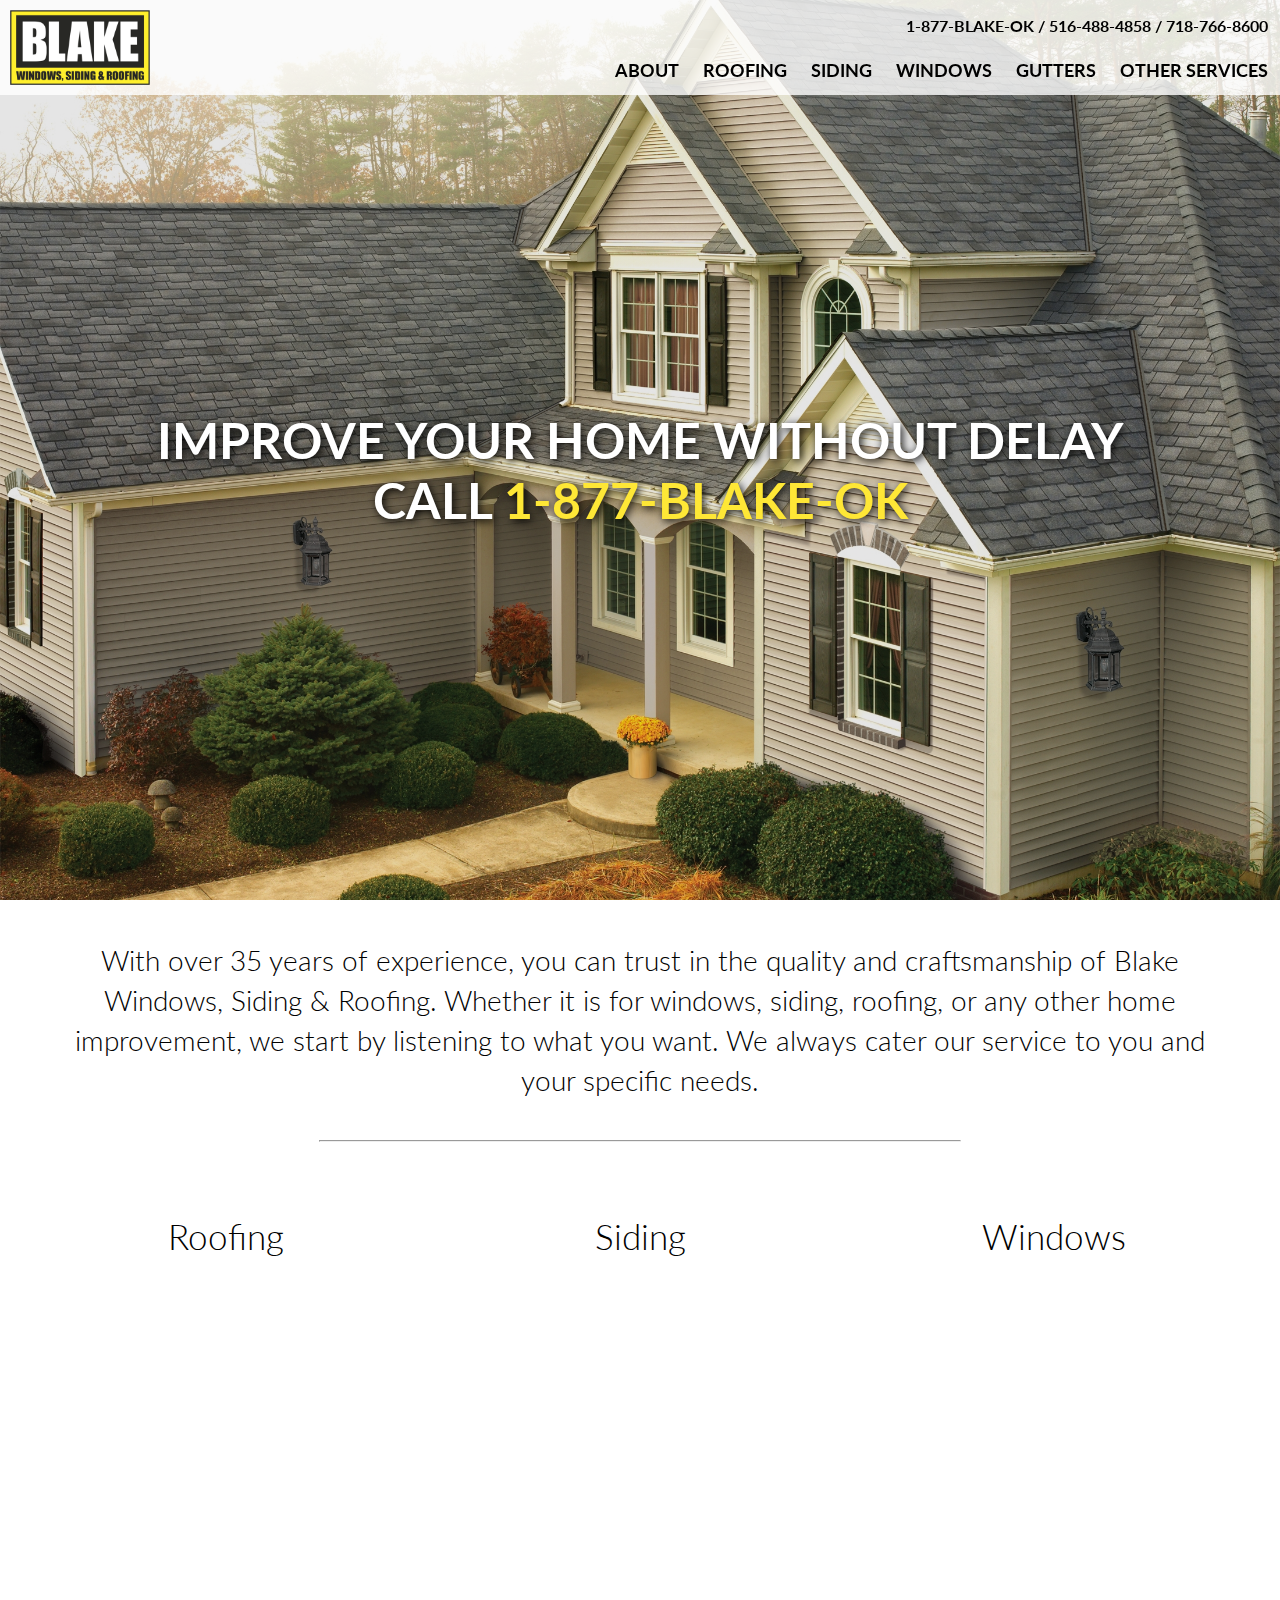
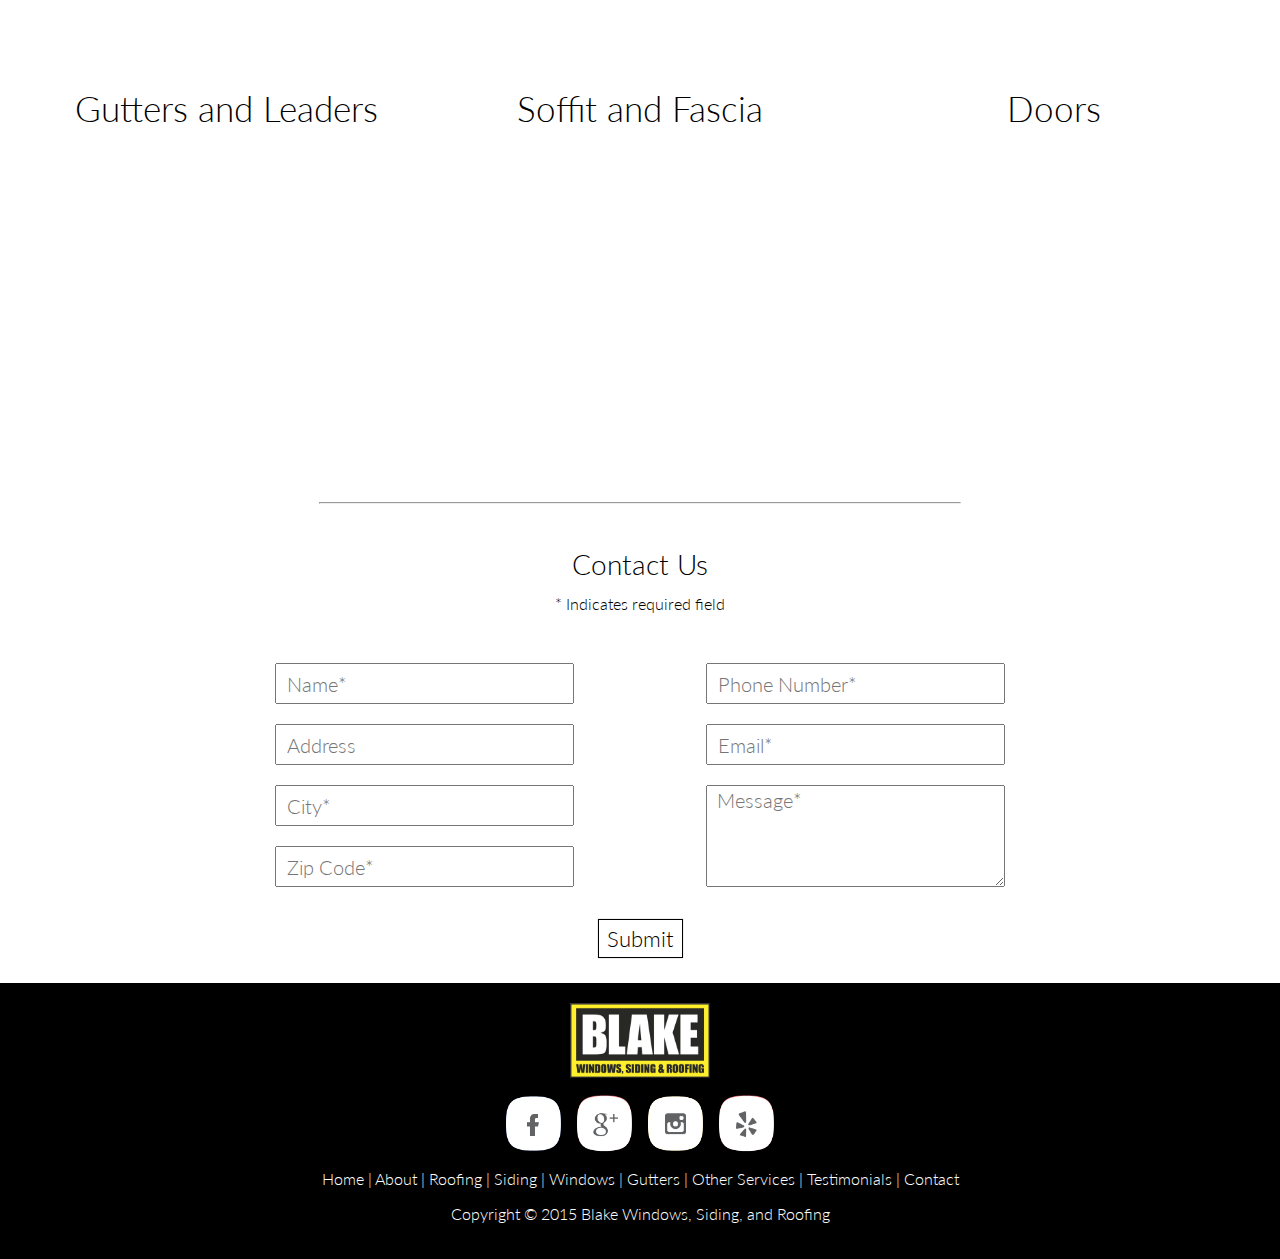
==== commit c4d87c50: "Finished form" ====
--- a/index.html
+++ b/index.html
@@ -73,10 +73,22 @@
 
 	<hr width="50%">
 	<div>
-		<h1 class="blurbtext">Contact Us</h1>
-		<form>
-			<input type="text" name="name" id="name" placeholder="Name"><br>
-			<input type="text" tabindex="3" name="number" id="number" placeholder="Phone Number">
+		<h1 id="contactus">Contact Us</h1>
+		<p id="indicates">* Indicates required field</p>
+		<form class="estimate">
+			<div class="contactdiv">
+				<input type="text" name="name" class="inputs" id="name" placeholder="Name*"><br>
+				<input type="text" name="address" class="inputs" id="address" placeholder="Address"><br>
+				<input type="text" name="city" class="inputs" id="city" placeholder="City*"><br>
+				<input type="text" name="zip" class="inputs" id="zip" placeholder="Zip Code*"><br>
+			</div>
+			<div class="contactdiv">
+				<input type="text" tabindex="3" name="number" class="inputs" id="number" placeholder="Phone Number*"><br>
+				<input type="email" name="email" class="inputs" id="email" placeholder="Email*"><br>
+				<textarea id="message" placeholder="Message*"></textarea>
+			</div><br><br>
+			<input type="submit" id="submit" name="submit">
+		</form>
 
 	<footer>
 		<img id="footerlogo" src="images/logo.png"><br>
--- a/css/styles.css
+++ b/css/styles.css
@@ -175,7 +175,7 @@
 	margin-right: 50px;
 }
 
-#blurbtext{
+.blurbtext{
 	text-align: center;
 	font-family: 'Lato', sans-serif;
 	font-weight: 300;
@@ -424,6 +424,76 @@
 td{
 	padding-left: 7px;
 	padding-right: 7px;
+}
+
+#contactus{
+	text-align: center;
+	font-family: 'Lato', sans-serif;
+	font-weight: 300;
+	font-size: 28px;
+	line-height: 40px;
+	margin-top: 40px;
+	margin-bottom: 10px;
+}
+
+#indicates{
+	font-family: 'Lato', sans-serif;
+	font-weight: 300;
+	margin-bottom: 40px;
+	margin-top: 10px;
+	text-align: center;
+}
+
+.estimate{
+	text-align: center;
+	margin-bottom: 25px;
+}
+
+.inputs{
+	width: 275px;
+	height: 35px;
+	padding-left: 10px; 
+	padding-right: 10px; 
+}
+
+.contactdiv{
+	margin-right: 5%;
+	margin-left: 5%;
+}
+
+.contactdiv input, textarea{
+	font-size: 20px;
+	font-family: 'Lato', sans-serif;
+	font-weight: 300;
+	margin-top: 10px;
+	margin-bottom: 10px;
+}
+
+#message{
+	width: 277px;
+	padding-left: 10px;
+	padding-right: 10px; 
+	height: 96px;
+	-webkit-appearance: textfield;
+}
+
+.contactdiv{
+	display: inline-block;
+	vertical-align: top;
+}
+
+#submit{
+	font-family: 'Lato', sans-serif;
+	font-weight: 300;
+	background-color: white;
+	border-style: solid;
+	box-shadow: 0px 0px 1px 0px #969898;
+	cursor: pointer;
+	border-width: 1px;
+	padding: 5px;
+	padding-left: 8px;
+	padding-right: 8px;
+	font-size: 22px;
 }
 
 /*------SIDING PAGE------*/
